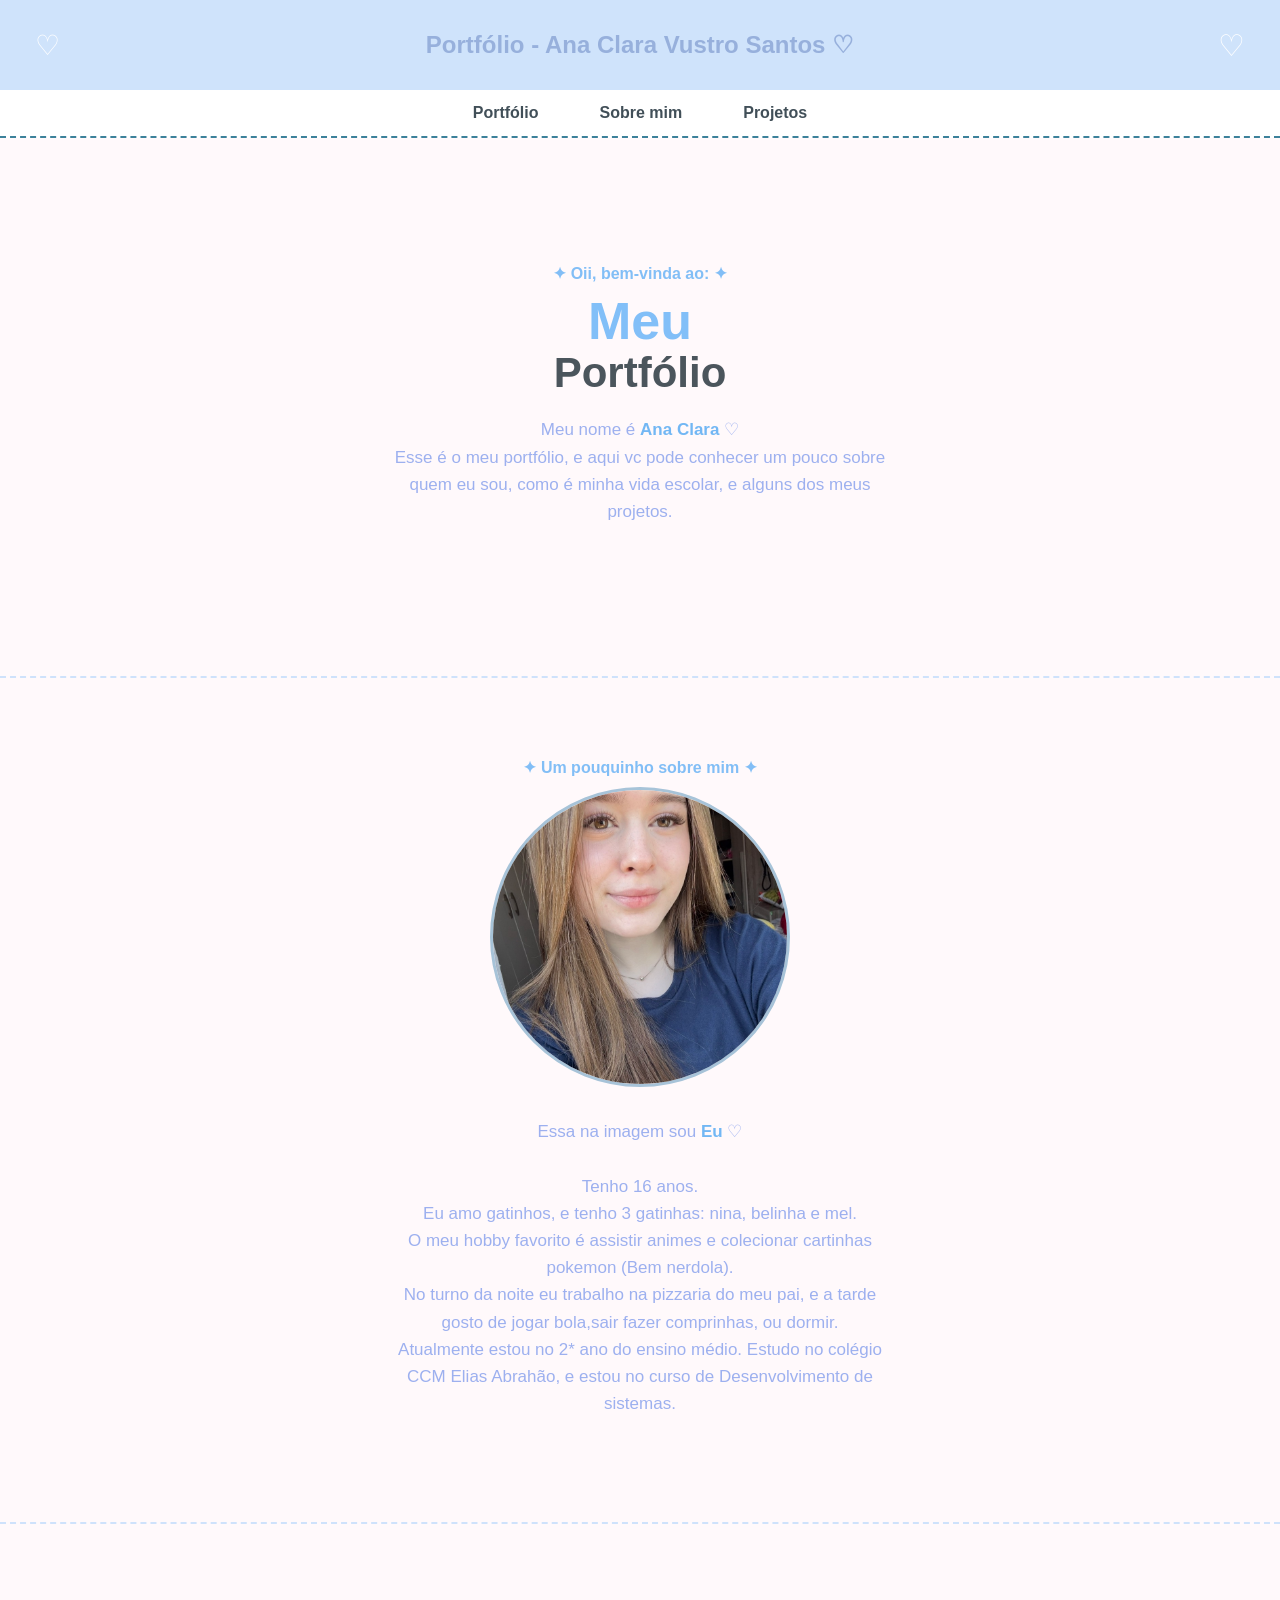
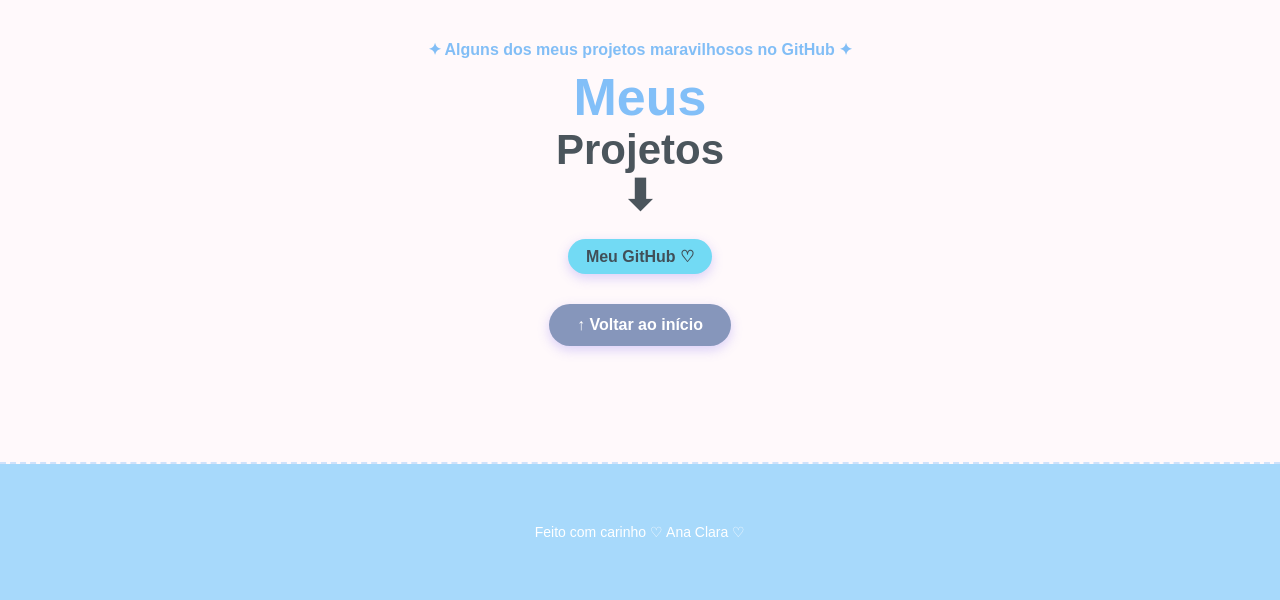
==== index.html @ 498480ab "Rename tela.html to index.html" ====
<!DOCTYPE html>
<html lang="pt-br">
<head>
    <meta charset="UTF-8">
    <meta name="viewport" content="width=device-width, initial-scale=1.0">
    <title>Portfólio - Ana Clara</title>
    <link rel="stylesheet" href="tela.css">
</head>
<body>

    <!-- TOPO PRINCIPAL -->
    <header class="topo-unico">
        <h1>Portfólio - Ana Clara Vustro Santos ♡</h1>
    </header>

    <!-- MENU DE NAVEGAÇÃO INTERNO -->
    <nav class="menu">
        <ul class="centralizar">
            <li><a href="#portfolio">Portfólio</a></li>
            <li><a href="#sobre">Sobre mim</a></li>
            <li><a href="#projetos">Projetos</a></li>
        </ul>
    </nav>

    <!-- SEÇÃO 1: PORTFÓLIO (Início) -->
    <main id="portfolio" class="inicio">
        <div class="texto">
            <p class="frase">✦ Oii, bem-vinda ao: ✦</p>

            <h2>
                Meu
                <span>Portfólio</span>
            </h2>

            <p class="descricao">
                Meu nome é <strong>Ana Clara</strong> ♡
                <br>
               Esse é o meu portfólio, e aqui vc pode conhecer um pouco sobre quem eu sou, como é minha vida escolar, e alguns dos meus projetos. 
            </p>

    
        </div>
    </main>

    <!-- SEÇÃO 2: SOBRE MIM -->
    <section id="sobre" class="inicio">
        <div class="texto">
            <p class="frase">✦ Um pouquinho sobre mim ✦</p>

           <h2>
    <img src="minha-foto.jpg" alt="Foto de Ana Clara" class="foto-perfil">
</h2>
 

            <p class="descricao">
               Essa na imagem sou  <strong>Eu</strong> ♡
                <br><br>
                Tenho 16 anos. <br> Eu amo gatinhos, e tenho 3 gatinhas: nina, belinha e mel. <br> O meu hobby favorito é assistir animes e colecionar cartinhas pokemon (Bem nerdola).
                <br> No turno da noite eu trabalho na pizzaria do meu pai, e a tarde gosto de jogar bola,sair fazer comprinhas, ou dormir. <br> 
                Atualmente estou no 2* ano do ensino médio. Estudo no colégio CCM Elias Abrahão, e estou no curso de Desenvolvimento de sistemas.
    
            </p>

           
        </div>
    </section>

    <!-- SEÇÃO 3: PROJETOS -->
    <section id="projetos" class="inicio">
        <div class="texto">
            <p class="frase">✦ Alguns dos meus projetos maravilhosos no GitHub ✦</p>

            <h2>
                Meus
                <span>Projetos</span>
                <span>⬇</span>
            </h2>

            <ul class="centralizar" style="flex-direction: column; gap: 15px; margin-bottom: 30px;">
                <li>
                    <a href="https://github.com/0801anaclara" target="_blank" class="botao">
                        Meu GitHub ♡
                    </a>
                </li>
            </ul>

            <a href="#portfolio" class="botao" style="background-color: #8696bb;">
                ↑ Voltar ao início
            </a>
        </div>
    </section>

    <footer>
        <p>Feito com carinho ♡ Ana Clara ♡</p>
    </footer>

</body>
</html>
---- tela.css ----
* {
    margin: 0;
    padding: 0;
    box-sizing: border-box;
}

html {
    scroll-behavior: smooth;
}

body {
    font-family: "Quicksand", "Trebuchet MS", sans-serif;
    background-color: #fff9fb;
    color: #9db0ef;
}

.topo-unico {
    background-color: #cfe3fb;
    width: 100%;
    min-height: 90px;
    display: flex;
    justify-content: center;
    align-items: center;
    text-align: center;
    position: relative;
}

.topo-unico::before {
    content: "♡";
    position: absolute;
    left: 35px;
    font-size: 28px;
    color: #ffffff;
}

.topo-unico::after {
    content: "♡";
    position: absolute;
    right: 35px;
    font-size: 30px;
    color: #ffffff;
}

.topo-unico h1 {
    font-size: 24px;
    color: #97b0dc;
}

.menu {
    background-color: #ffffff;
    padding: 14px 0;
    border-bottom: 2px dashed #3c819a;
    position: sticky;
    top: 0;
    z-index: 1000;
}

.centralizar {
    display: flex;
    justify-content: center;
    align-items: center;
    gap: 25px;
    list-style: none;
}

.centralizar li a {
    text-decoration: none;
    color: #414f58;
    font-size: 16px;
    font-weight: bold;
    padding: 8px 18px;
    border-radius: 20px;
    transition: 0.3s ease;
}

.centralizar li a:hover {
    color: #ffffff;
    background-color: #72b1f4;
}

.inicio {
    min-height: 60vh;
    display: flex;
    align-items: center;
    justify-content: center;
    padding: 80px 20px;
    text-align: center;
    border-bottom: 2px dashed #cfe2fb;
}

.texto {
    max-width: 500px;
}

.frase {
    color: #82bef6;
    font-size: 16px;
    font-weight: bold;
    margin-bottom: 10px;
}

.texto h2 {
    font-size: 52px;
    font-weight: bold;
    color: #82bff8;
    margin-bottom: 20px;
    line-height: 1.1;
}

.texto h2 span {
    display: block;
    color: #4b555c;
    font-size: 42px;
}

.descricao {
    font-size: 17px;
    line-height: 1.6;
    margin-bottom: 25px;
}

.descricao strong {
    color: #72b7f4;
}

.botao {
    display: inline-block;
    background-color: #72daf4;
    color: #ffffff;
    text-decoration: none;
    font-weight: bold;
    padding: 12px 28px;
    border-radius: 25px;
    box-shadow: 0 4px 12px rgba(131, 114, 244, 0.3);
    transition: 0.3s ease;
}

.botao:hover {
    background-color: #77c2ea;
    transform: translateY(-2px);
    box-shadow: 0 6px 15px rgba(114, 162, 244, 0.4);
}
    .foto-perfil {
    width: 300px;
    height: 300px;
    object-fit: cover;
    border-radius: 90%;
    border: 3px solid #a7c3d8;
    }
footer {
    text-align: center;
    padding: 60px;
    background-color: #a7d9fb;
    color: #ffffff;
    font-size: 14px;
}

@media (max-width: 600px) {
    .topo-unico::before,
    .topo-unico::after {
        display: none;
    }
    .centralizar {
        gap: 10px;
    }
    .texto h2 {
        font-size: 40px;
    }
    .texto h2 span {
        font-size: 32px;
    }
}
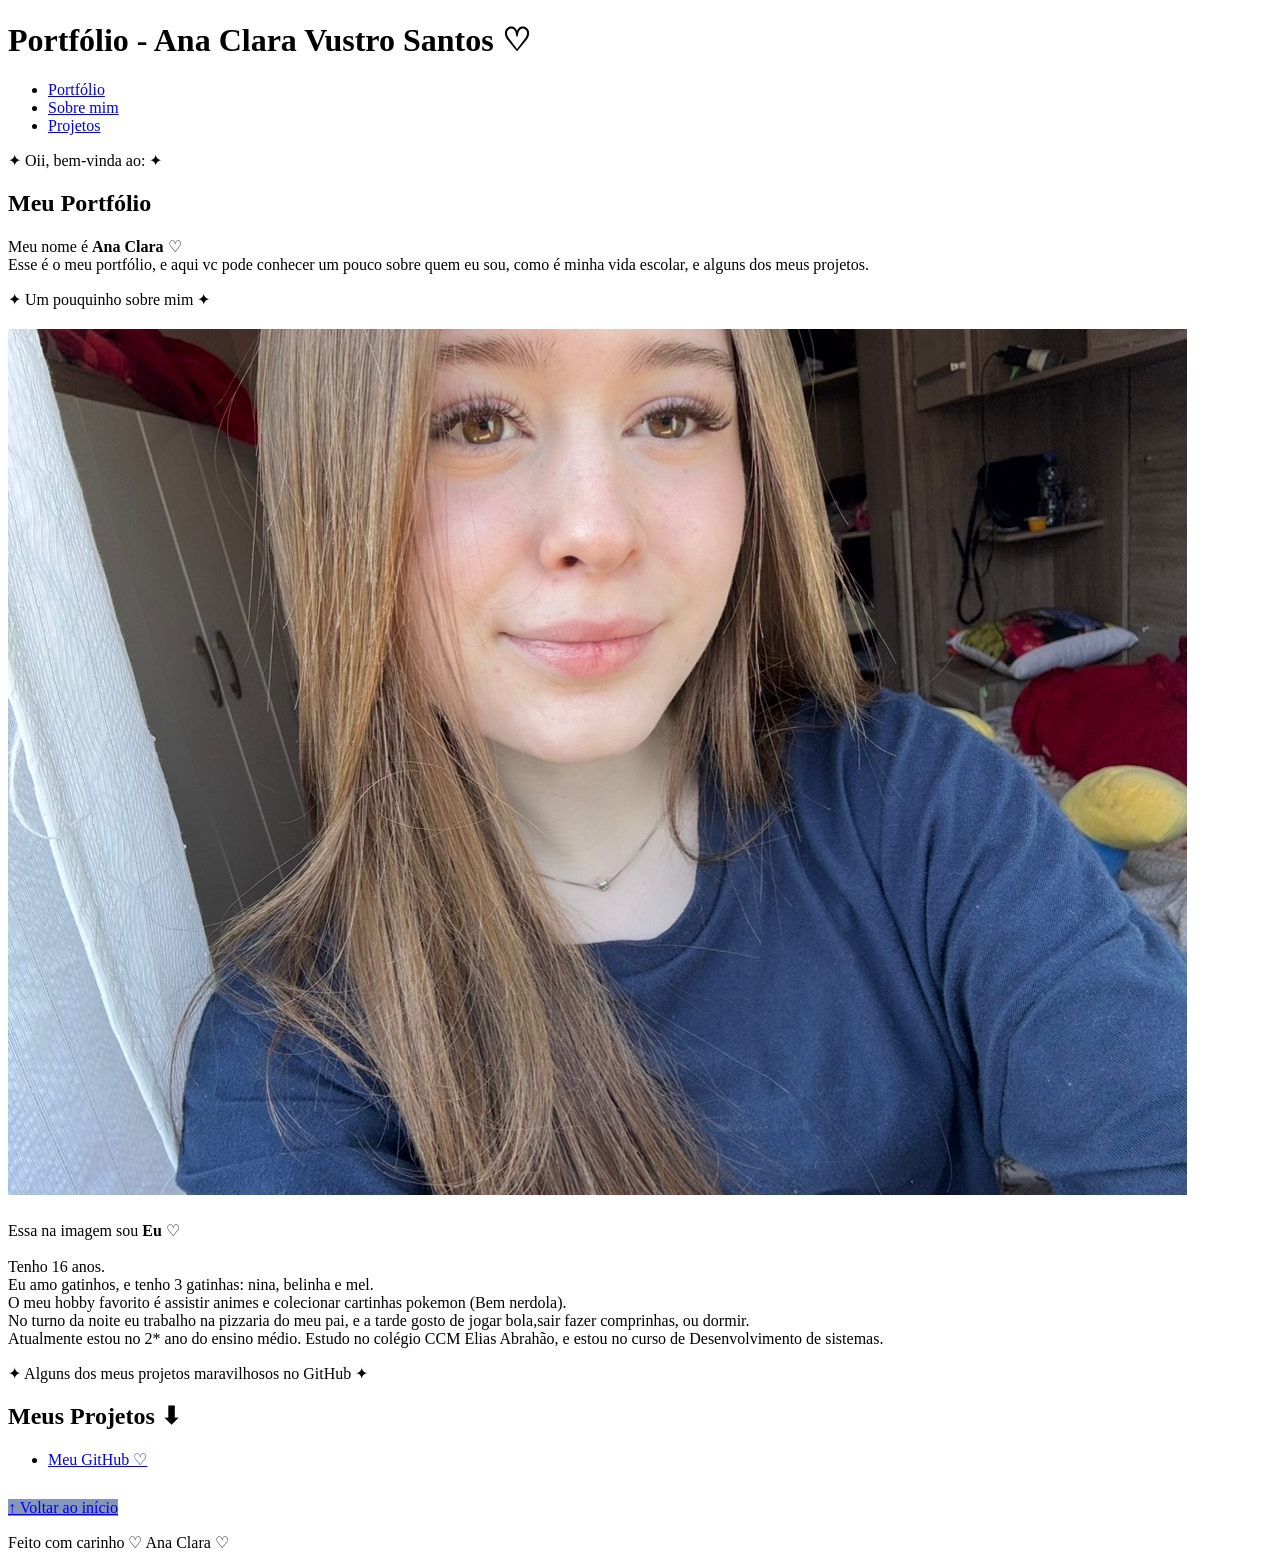
==== commit 84ad4f44: "Create index.html" ====
--- a/index.html
+++ b/index.html
@@ -4,7 +4,7 @@
     <meta charset="UTF-8">
     <meta name="viewport" content="width=device-width, initial-scale=1.0">
     <title>Portfólio - Ana Clara</title>
-    <link rel="stylesheet" href="tela.css">
+    <link rel="stylesheet" href="style.css">
 </head>
 <body>
 
